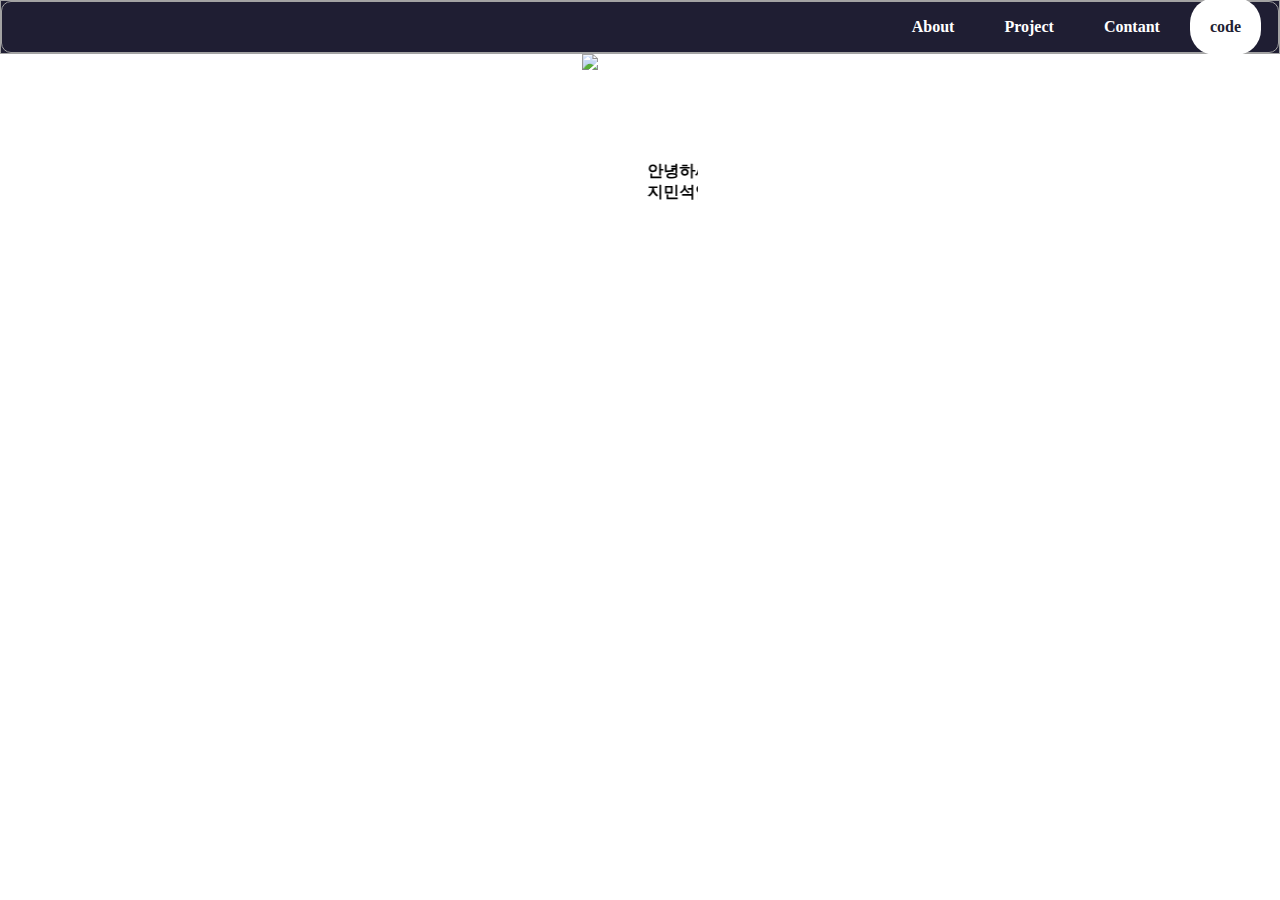
==== index.html @ f1a62612 "Add files via upload" ====
<!DOCTYPE html>
<html lang="ko">
<head>
    <meta charset="UTF-8">
    <meta name="viewport" content="width=device-width, initial-scale=1.0">
    <title>나의 포트폴리오</title>
    <style>
        body { margin: 0; }

        header { background: #1f1e33; border: 1px solid #a3a3a3; }

        nav { padding: 0px 7px; border: 1px solid #a3a3a3; border-radius: 10px; }
        nav ul { display: flex; justify-content: right; }
        nav ul li { float:left; padding-right: 10px; list-style: none; }
        
        nav ul li a { padding: 20px;
                      text-decoration: none; /* 텍스트 밑줄 제거를 위해 사용 */
                      color: white; }      /* 폰트 색 변경 */
        nav ul li a:hover {background: white; color: #1f1e33; }

        .intro-section { display: flex; align-items: center; text-align: center; justify-content: center;}
        .intro-section img { height: 260px;}
    </style>
</head>
<body>
    <header>
        <nav>
            <ul>
                <li><a href="#about" id="about"><b>About</b></a></li>
                <li><a href="#project" id="project"><b>Project</b></a></li>
                <li><a href="#contant" id="contant"><b>Contant</b></a></li>
                <li><a href="#code" id="code"  style="background: white; color: #1f1e33; border-radius: 25px;"><b>code</b></a></li>
            </ul>
        </nav>
    </header>
    <main>
        <section class="intro">
            <div class="intro-section">
                <img src="assets/images/banner.jpg">
                <div class="msg">
                    <!-- 글자 움직이는 태그 : marquee -->
                    <marquee><b>안녕하세요.<br>지민석입니다.</b></marquee>
                </div>
            </div>
        </section>
        <section id="about" class="about-section"></section>
        <section id="project" class="project-section"></section>
    </main>
    <footer>
        <div id="contant" class="contant-section"></div>
    </footer>
</body>
</html>
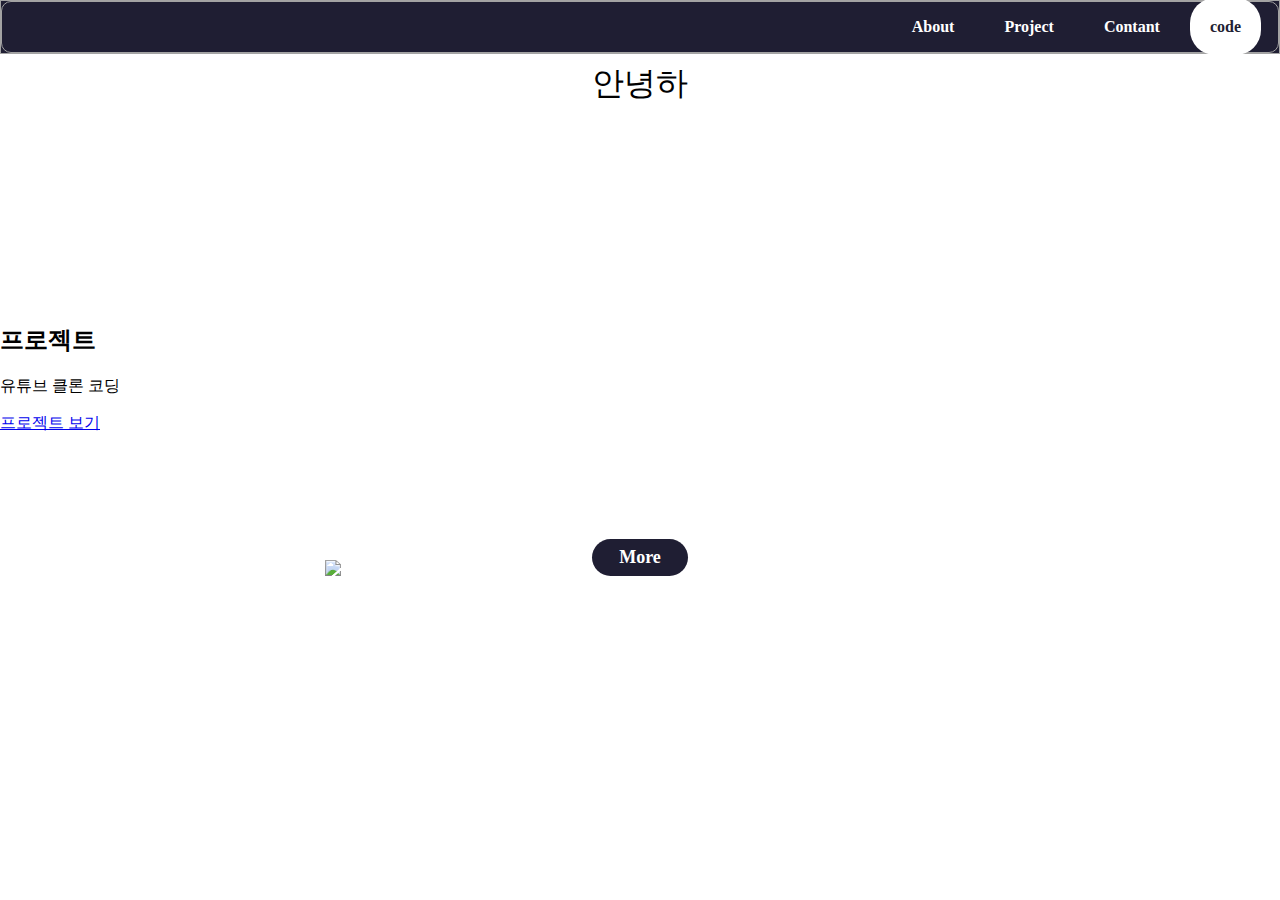
==== commit 065a7c96: "Add files via upload" ====
--- a/index.html
+++ b/index.html
@@ -2,6 +2,7 @@
 <html lang="ko">
 <head>
     <meta charset="UTF-8">
+    <meta http-equiv="X-UA-Compatible" content="IE=edge" />
     <meta name="viewport" content="width=device-width, initial-scale=1.0">
     <title>나의 포트폴리오</title>
     <style>
@@ -16,10 +17,30 @@
         nav ul li a { padding: 20px;
                       text-decoration: none; /* 텍스트 밑줄 제거를 위해 사용 */
                       color: white; }      /* 폰트 색 변경 */
-        nav ul li a:hover {background: white; color: #1f1e33; }
+        nav ul li a:hover { background: white; color: #1f1e33; }
+        .code {
+            background: white; color: #1f1e33;border-radius: 25px;
+        }
+        .code:hover {
+            background-color: #1f1e33; color: white;
+            border: 1px solid white;
+            transition: 0.2s ease-out;
+        }
 
-        .intro-section { display: flex; align-items: center; text-align: center; justify-content: center;}
-        .intro-section img { height: 260px;}
+        .intro-section { display: flex; align-items: center; justify-content: center;}
+        .intro-section img { position: absolute; width: 230px; margin-right: 400px; bottom: 36%;}
+        #box{
+            height: 250px;
+            font-size: 2rem;
+            text-align: left;
+		}
+        .text{    width: 620px; margin-top: 30px;line-height: 58px;}
+        .More{ background: #1f1e33; color: white; text-decoration: none; position: absolute; bottom: 36%; padding: 8px 27px; border-radius: 20px; font-size: 18px; margin-top: 40px;}
+        .More:hover{ background-color: white; color: #1f1e33;
+            border: 1px solid #1f1e33;
+            transition: 0.5s ease-out; }
+        .about-section { text-align: center;}
+        .about-contents { display: flex; align-items: center; }
     </style>
 </head>
 <body>
@@ -29,22 +50,43 @@
                 <li><a href="#about" id="about"><b>About</b></a></li>
                 <li><a href="#project" id="project"><b>Project</b></a></li>
                 <li><a href="#contant" id="contant"><b>Contant</b></a></li>
-                <li><a href="#code" id="code"  style="background: white; color: #1f1e33; border-radius: 25px;"><b>code</b></a></li>
+                <li><a href="https://github.com/min-dro/min-dro.github.io" id="code" class="code"><b>code</b></a></li>
             </ul>
         </nav>
     </header>
     <main>
         <section class="intro">
             <div class="intro-section">
-                <img src="assets/images/banner.jpg">
-                <div class="msg">
+                <img src="assets/image/profile.jpg">
+                <div id="box">
                     <!-- 글자 움직이는 태그 : marquee -->
-                    <marquee><b>안녕하세요.<br>지민석입니다.</b></marquee>
+                    <span class="text"></span>
                 </div>
+                <script>
+                    const content = "안녕하세요, \n 저는 리듬게임♬개발자가 되고 싶은 지민석입니다.";
+                    const text = document.querySelector(".text");
+                    let i = 0;
+                    function typing(){
+                        let txt = content[i++];
+                        text.innerHTML += txt=== "\n" ? "<br/>": txt;
+                        if (i > content.length) {
+                            text.textContent = "";
+                            i = 0;
+                        }
+                    }
+                    setInterval(typing, 200)
+                </script>
+                <a href="#about" id="about" class="More"><b>More</b></a>
             </div>
         </section>
-        <section id="about" class="about-section"></section>
-        <section id="project" class="project-section"></section>
+        <section id="about" class="about-section">
+            <a name="about"></a>
+        </section>
+        <section id="project" class="project-section">
+            <h2>프로젝트</h2>
+            <p>유튜브 클론 코딩</p>
+            <a href="index2.html">프로젝트 보기</a>
+        </section>
     </main>
     <footer>
         <div id="contant" class="contant-section"></div>
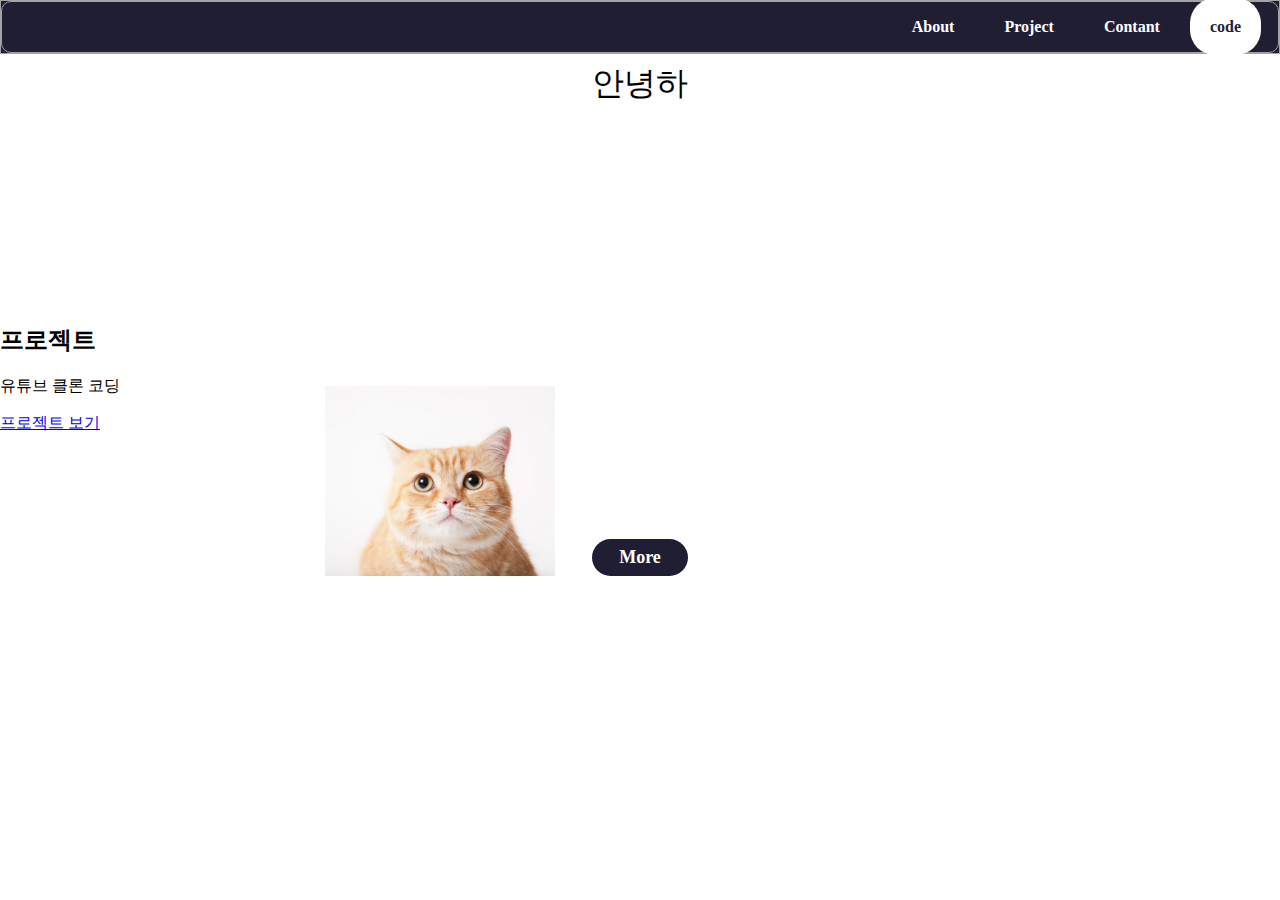
==== commit 141fda4a: "Add files via upload" ====
--- a/index.html
+++ b/index.html
@@ -63,7 +63,7 @@
                     <span class="text"></span>
                 </div>
                 <script>
-                    const content = "안녕하세요, \n 저는 리듬게임♬개발자가 되고 싶은 지민석입니다.";
+                    const content = "안녕하세요, \n 저는 ♪리듬게임♬개발자가 되고 싶은 지민석입니다.";
                     const text = document.querySelector(".text");
                     let i = 0;
                     function typing(){
